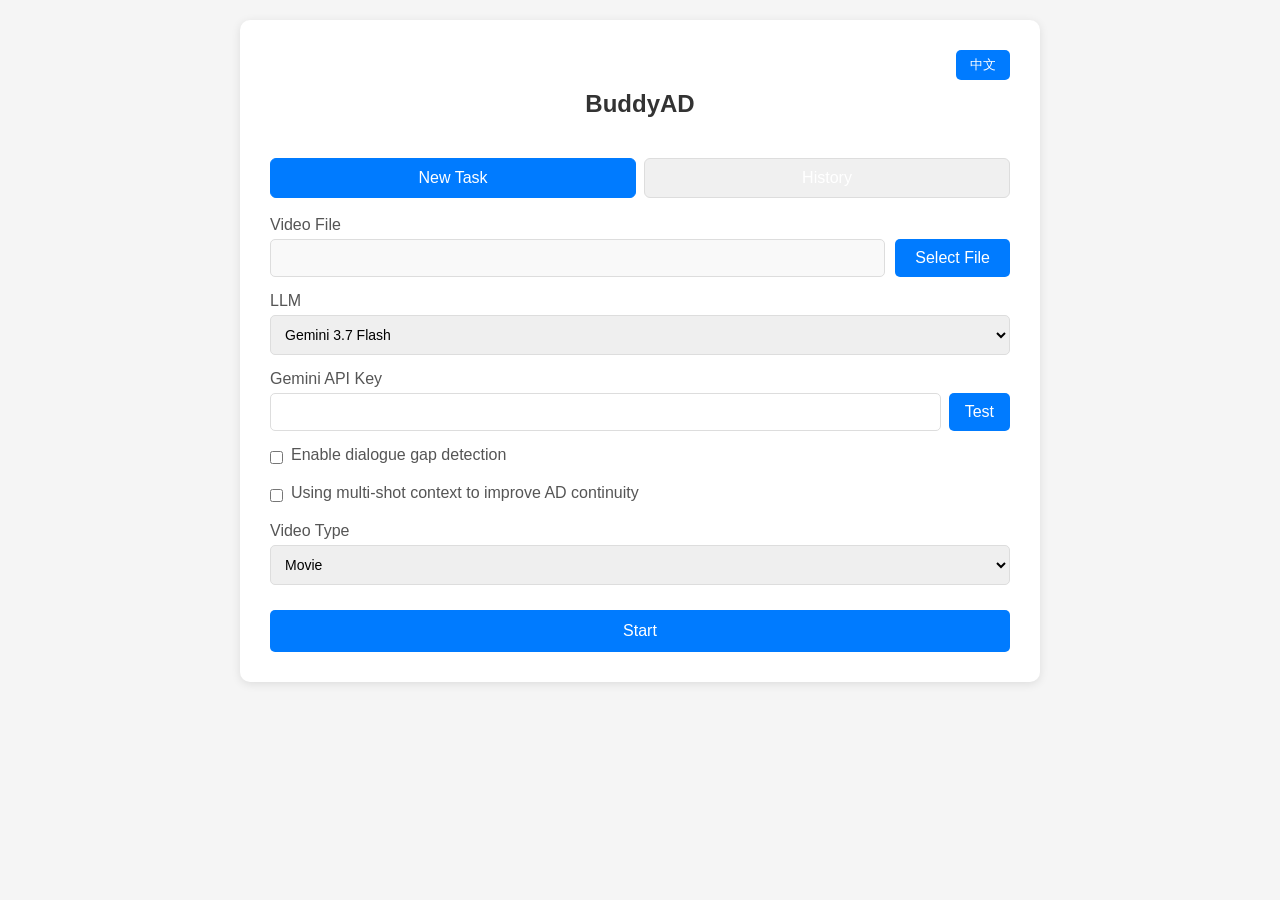
==== templates/index.html @ 8245e45a "feat: history + reprocess (re-run AD on selected shots); desktop & web integration" ====
<!DOCTYPE html>
<html lang="en">
<head>
    <meta charset="UTF-8">
    <meta name="viewport" content="width=device-width, initial-scale=1.0">
    <title data-i18n="appTitle">BuddyAD</title>
    <link rel="stylesheet" href="/static/style.css">
    <style>
        * { box-sizing: border-box; margin: 0; padding: 0; }
        body { font-family: -apple-system, BlinkMacSystemFont, 'Segoe UI', Roboto, sans-serif; background: #f5f5f5; padding: 20px; }
        .container { max-width: 800px; margin: 0 auto; background: white; padding: 30px; border-radius: 10px; box-shadow: 0 2px 10px rgba(0,0,0,0.1); }
        h1 { text-align: center; color: #333; margin-bottom: 30px; font-size: 24px; }
        .form-group { margin-bottom: 15px; }
        label { display: block; margin-bottom: 5px; font-weight: 500; color: #555; }
        select, input[type="password"], input[type="text"] { width: 100%; padding: 10px; border: 1px solid #ddd; border-radius: 5px; font-size: 14px; }
        .checkbox { display: flex; align-items: center; gap: 8px; }
        .checkbox input { width: auto; }
        button { width: 100%; padding: 12px; background: #007bff; color: white; border: none; border-radius: 5px; font-size: 16px; cursor: pointer; margin-top: 10px; }
        button:hover { background: #0056b3; }
        button:disabled { background: #ccc; cursor: not-allowed; }
        .file-select { display: flex; gap: 10px; align-items: center; }
        .file-select input { flex: 1; padding: 10px; border: 1px solid #ddd; border-radius: 5px; background: #f9f9f9; }
        .file-select button { width: auto; padding: 10px 20px; margin-top: 0; }
        .key-row { display: flex; gap: 8px; align-items: center; }
        .key-row input { flex: 1; }
        .key-row button { width: auto; margin-top: 0; padding: 10px 16px; white-space: nowrap; }
        .test-result { display: block; margin-top: 6px; font-size: 13px; word-break: break-word; }
        .test-result.ok { color: #28a745; }
        .test-result.err { color: #dc3545; }
        .hidden { display: none !important; }
        #videoFile { display: none; }
        .progress { margin-top: 20px; padding: 15px; background: #f0f7ff; border-radius: 8px; }
        .progress h3 { margin-bottom: 10px; color: #333; }
        .progress p { color: #666; margin: 5px 0; }
        .result { margin-top: 20px; padding: 15px; background: #f0fff0; border-radius: 8px; }
        .result h3 { margin-bottom: 10px; color: #28a745; }
        .error { margin-top: 20px; padding: 15px; background: #fff0f0; border-radius: 8px; }
        .error h3 { margin-bottom: 10px; color: #dc3545; }
        .download-btn { display: inline-block; padding: 10px 20px; background: #28a745; color: white; text-decoration: none; border-radius: 5px; margin: 5px; cursor: pointer; }
        .download-btn:hover { background: #218838; }
        .progress-bar { width: 100%; height: 20px; background: #e0e0e0; border-radius: 10px; overflow: hidden; margin: 10px 0; }
        .progress-fill { height: 100%; background: linear-gradient(90deg, #007bff, #00bfff); width: 0%; transition: width 0.3s ease; }
        .tabs { display: flex; gap: 8px; margin-bottom: 18px; }
        .tab { flex: 1; padding: 10px; border: 1px solid #ddd; background: #f0f0f0; border-radius: 6px; }
        .tab.active { background: #007bff; color: #fff; border-color: #007bff; }
        .job-card { border: 1px solid #ddd; border-radius: 8px; padding: 12px; margin-bottom: 10px; }
        .job-card .row { display: flex; justify-content: space-between; align-items: center; gap: 10px; flex-wrap: wrap; }
        .job-btns { display: flex; gap: 8px; align-items: center; }
        .job-btns button, .run-chip a, .back-btn { width: auto; margin: 0; padding: 8px 16px; }
        .badge { display: inline-block; padding: 2px 8px; border-radius: 10px; font-size: 12px; }
        .badge.ok { background: #d4edda; color: #155724; }
        .badge.err { background: #f8d7da; color: #721c24; }
        .badge.gray { background: #e2e3e5; color: #383d41; }
        .badge.blue { background: #cce5ff; color: #004085; }
        .run-chip { border: 1px solid #ddd; border-radius: 8px; padding: 10px 12px; margin: 8px 0; display: flex; gap: 12px; align-items: center; flex-wrap: wrap; }
        .run-chip .dl a { display: inline-block; margin-right: 6px; padding: 5px 10px; background: #e9ecef; color: #333; text-decoration: none; border-radius: 4px; font-size: 12px; }
        .unit-card { border: 1px solid #e3e3e3; border-radius: 8px; padding: 10px; margin: 10px 0; }
        .unit-head { display: flex; gap: 8px; align-items: center; flex-wrap: wrap; margin-bottom: 6px; }
        .shot-grid { display: flex; gap: 8px; flex-wrap: wrap; }
        .shot-thumb { position: relative; cursor: pointer; border: 2px solid transparent; border-radius: 6px; }
        .shot-thumb.selected { border-color: #28a745; }
        .shot-thumb img { display: block; width: 110px; height: 62px; object-fit: cover; border-radius: 4px; }
        .shot-thumb .tick { position: absolute; top: 2px; left: 2px; background: #28a745; color: #fff; font-size: 10px; padding: 0 4px; border-radius: 3px; display: none; }
        .shot-thumb.selected .tick { display: block; }
        .shot-thumb .time { position: absolute; bottom: 2px; width: 100%; text-align: center; font-size: 9px; color: #fff; text-shadow: 0 0 3px #000; background: rgba(0,0,0,.35); border-radius: 0 0 4px 4px; }
        .desc-box { background: #f7f7f7; border-radius: 6px; padding: 8px; margin-top: 6px; font-size: 13px; max-height: 140px; overflow: auto; white-space: pre-wrap; color: #333; }
        .desc-box.ad { background: #eef7ee; }
        .reprocess-bar { border-top: 1px dashed #ccc; margin-top: 14px; padding-top: 12px; }
        .reprocess-bar .ln-row { margin-top: 6px; }
    </style>
</head>
<body>
    <div class="container">
        <div style="text-align:right; margin-bottom:10px;">
            <button type="button" id="langToggle" style="width:auto; padding:6px 14px; margin:0; font-size:13px;"></button>
        </div>
        <h1 data-i18n="appTitle">BuddyAD</h1>

        <div class="tabs">
            <button type="button" id="tabTaskBtn" class="tab active" data-i18n="tabTask">New Task</button>
            <button type="button" id="tabHistoryBtn" class="tab" data-i18n="tabHistory">History</button>
        </div>

        <div id="taskPanel">
        <form id="uploadForm">
            <!-- Video file -->
            <div class="form-group">
                <label data-i18n="videoFile">Video File:</label>
                <div class="file-select">
                    <input type="text" id="videoPathDisplay" readonly value="" style="background: #f9f9f9;">
                    <button type="button" id="selectFileBtn" data-i18n="selectFile">Select File</button>
                </div>
                <input type="file" id="videoFile" accept="video/*">
            </div>

            <!-- LLM -->
            <div class="form-group">
                <label for="backend" data-i18n="llm">LLM:</label>
                <select id="backend" name="backend">
                    <option value="gemini-3.7-flash" selected>Gemini 3.7 Flash</option>
                    <option value="gemini-3.5-flash-lite">Gemini 3.5 Flash-Lite</option>
                    <option value="qwen">Qwen Flash</option>
                    <option value="deepseek">DeepSeek Flash</option>
                    <option value="openai-compatible">OpenAI Compatible</option>
                </select>
            </div>

            <!-- Gemini API Key -->
            <div class="form-group" id="geminiKeyGroup">
                <label for="apiKey" id="apiKeyLabel" data-i18n="geminiKey">Gemini API Key:</label>
                <div class="key-row">
                    <input type="password" id="apiKey" name="apiKey">
                    <button type="button" id="testKeyBtnMain" data-i18n="test">Test</button>
                </div>
                <span id="testResultMain" class="test-result"></span>
            </div>

            <!-- OpenAI Compatible Settings (hidden by default) -->
            <div class="form-group hidden" id="openaiCompatibleGroup">
                <label for="openaiUrl" data-i18n="apiBaseUrl">API Base URL:</label>
                <input type="text" id="openaiUrl" name="openaiUrl" value="https://api.openai.com/v1">
                <label for="openaiModel" style="margin-top: 8px;" data-i18n="modelName">Model Name:</label>
                <input type="text" id="openaiModel" name="openaiModel" value="qwen/qwen3.8-flash">
                <label for="openaiApiKey" style="margin-top: 8px;" data-i18n="apiKey">API Key:</label>
                <div class="key-row">
                    <input type="password" id="openaiApiKey" name="openaiApiKey">
                    <button type="button" id="testKeyBtnOpenAI" data-i18n="test">Test</button>
                </div>
                <span id="testResultOpenAI" class="test-result"></span>
            </div>

            <!-- Checkboxes -->
            <div class="form-group checkbox">
                <input type="checkbox" id="useWhisper" name="useWhisper">
                <label for="useWhisper" data-i18n="enableGap">Enable dialogue gap detection</label>
            </div>
            <div class="form-group checkbox">
                <input type="checkbox" id="useContextExtender" name="useContextExtender">
                <label for="useContextExtender" data-i18n="useContext">Using multi-shot context to improve AD continuity</label>
            </div>

            <!-- Video type -->
            <div class="form-group">
                <label for="videoType" data-i18n="videoType">Video Type:</label>
                <select id="videoType" name="videoType">
                    <option value="movie" data-i18n="optMovie">Movie</option>
                    <option value="tv_series" data-i18n="optTv">TV Series</option>
                    <option value="stage_performance" data-i18n="optStage">Stage Performance</option>
                    <option value="custom" data-i18n="optCustom">Custom</option>
                </select>
            </div>
            <div class="form-group" id="customPromptGroup" style="display: none;">
                <label for="customPrompt" data-i18n="customPrompt">Custom prompt:</label>
                <textarea id="customPrompt" name="customPrompt" rows="5"
                    style="width:100%; font-family:inherit;">Please watch the following video, pay extra attention to describing the color palette, lighting, and camera work.</textarea>
                <p style="color:#888; font-size:12px; margin-top:4px;" data-i18n="customPromptNote">
                    This replaces the first opening sentence. The "Where different shot numbers are labelled..."
                    sentence and the rest of the description template are kept as-is.
                </p>
            </div>

            <button type="submit" id="startBtn" data-i18n="start">Start</button>
        </form>

        <!-- Progress -->
        <div id="progress" class="progress hidden">
            <h3 data-i18n="processing">Processing...</h3>
            <div class="progress-bar">
                <div id="progressFill" class="progress-fill"></div>
            </div>
            <p id="progressText" data-i18n="initializing">Initializing...</p>
            <p id="progressDetail" style="color: #888; font-size: 12px;"></p>
        </div>

        <!-- Results (also used on failure when some files were still produced) -->
        <div id="result" class="result hidden">
            <h3 id="resultTitle" data-i18n="completed">Complete!</h3>
            <div id="resultBanner" class="hidden" style="margin: 12px 0; padding: 10px 14px; border-radius: 6px; color: #721c24; background: #f8d7da; border: 1px solid #f5c6cb;"></div>
            <div id="downloadLinks"></div>
            <div id="usageBox" class="hidden" style="margin-top: 14px; padding-top: 10px; border-top: 1px dashed #ccc;">
                <h4 style="margin-bottom: 6px; color: #333;" data-i18n="tokenUsage">Token usage</h4>
                <p id="usageText" style="color: #555; font-size: 13px; line-height: 1.7;"></p>
            </div>
            <button type="button" id="resetBtn" style="margin-top: 10px;" data-i18n="another">Process Another Video</button>
        </div>

        <!-- Error (pre-processing / connection failures, before any task runs) -->
        <div id="error" class="error hidden">
            <h3 data-i18n="errorTitle">Error</h3>
            <p id="errorText"></p>
        </div>
        </div><!-- /taskPanel -->

        <!-- History -->
        <div id="historyPanel" class="hidden">
            <div id="historyList"></div>
            <div id="historyDetail" class="hidden">
                <button type="button" id="backBtn" class="back-btn" style="margin-top:0;"><span data-i18n="backBtn">← Back</span></button>
                <h3 id="jobTitle" style="margin-top:10px;"></h3>
                <p id="jobMeta" style="color:#666; font-size:13px;"></p>
                <div id="runList"></div>
                <div id="reprocessForm"></div>
                <div id="unitList"></div>
                <div id="reprocessProgress" class="progress hidden">
                    <h3 data-i18n="processing">Processing...</h3>
                    <div class="progress-bar"><div id="rpProgressFill" class="progress-fill"></div></div>
                    <p id="rpProgressText"></p>
                </div>
            </div>
        </div>
    </div>

    <script src="/static/translations.js"></script>
    <script>
        const videoFile = document.getElementById('videoFile');
        const videoPathDisplay = document.getElementById('videoPathDisplay');
        let currentTaskId = null;
        let lastStatus = null;

        document.getElementById('langToggle').addEventListener('click', () => I18N.switch());

        // Select File button opens the browser's native file picker
        document.getElementById('selectFileBtn').addEventListener('click', () => {
            videoFile.click();
        });

        videoFile.addEventListener('change', () => {
            if (videoFile.files.length > 0) {
                videoPathDisplay.value = videoFile.files[0].name;
            } else {
                videoPathDisplay.value = '';
            }
        });

        // Toggle OpenAI Compatible fields
        document.getElementById('backend').addEventListener('change', function() {
            const isOpenAI = this.value === 'openai-compatible';
            const isQwen = this.value === 'qwen';
            const isDeepSeek = this.value === 'deepseek';
            document.getElementById('openaiCompatibleGroup').classList.toggle('hidden', !isOpenAI);
            document.getElementById('geminiKeyGroup').classList.toggle('hidden', isOpenAI);
            const keyLabel = document.getElementById('apiKeyLabel');
            if (keyLabel) keyLabel.textContent = isDeepSeek ? 'DeepSeek API Key:' : isQwen ? 'Qwen API Key:' : (I18N.t('geminiKey') || 'API Key:');
            const modelInput = document.getElementById('openaiModel');
            if (isOpenAI && modelInput && !modelInput.value.trim()) {
                modelInput.value = 'qwen/qwen3.8-flash';
            }
        });

        // Toggle custom opening prompt editor
        document.getElementById('videoType').addEventListener('change', function() {
            document.getElementById('customPromptGroup').style.display =
                (this.value === 'custom') ? '' : 'none';
        });

        // API key test: send a tiny prompt and report the outcome
        async function runApiTest(resultEl) {
            const b = document.getElementById('backend').value;
            const key = b === 'openai-compatible'
                ? document.getElementById('openaiApiKey').value.trim()
                : document.getElementById('apiKey').value.trim();
            resultEl.textContent = I18N.t('testing');
            resultEl.className = 'test-result';
            const payload = { backend: b, api_key: key };
            if (b === 'openai-compatible') {
                payload.openai_url = document.getElementById('openaiUrl').value;
                payload.openai_model = document.getElementById('openaiModel').value;
            }
            try {
                const r = await fetch('/test_api', { method: 'POST',
                    headers: { 'Content-Type': 'application/json' },
                    body: JSON.stringify(payload) });
                const d = await r.json();
                resultEl.textContent = (d.ok ? I18N.t('okPrefix') : I18N.t('errPrefix')) + d.message;
                resultEl.classList.add(d.ok ? 'ok' : 'err');
            } catch (err) {
                resultEl.textContent = I18N.t('reqFailed') + err.message;
                resultEl.classList.add('err');
            }
        }
        document.getElementById('testKeyBtnMain').addEventListener('click', () => runApiTest(document.getElementById('testResultMain')));
        document.getElementById('testKeyBtnOpenAI').addEventListener('click', () => runApiTest(document.getElementById('testResultOpenAI')));

        function resetUI() {
            document.getElementById('progress').classList.add('hidden');
            document.getElementById('result').classList.add('hidden');
            document.getElementById('error').classList.add('hidden');
            document.getElementById('startBtn').disabled = false;
        }

        document.getElementById('resetBtn').addEventListener('click', resetUI);

        // Form submission
        document.getElementById('uploadForm').addEventListener('submit', async (e) => {
            e.preventDefault();

            const file = videoFile.files[0];
            if (!file) {
                alert(I18N.t('pleaseSelect'));
                return;
            }

            const backend = document.getElementById('backend').value;
            const keyField = backend === 'openai-compatible' ? 'openaiApiKey' : 'apiKey';
            if (!document.getElementById(keyField).value.trim()) {
                alert(I18N.t('pleaseKey'));
                return;
            }

            document.getElementById('progress').classList.remove('hidden');
            document.getElementById('result').classList.add('hidden');
            document.getElementById('error').classList.add('hidden');
            document.getElementById('startBtn').disabled = true;

            const formData = new FormData();
            formData.append('video', file);
            formData.append('backend', backend);
            formData.append('api_key', backend === 'openai-compatible'
                ? document.getElementById('openaiApiKey').value
                : document.getElementById('apiKey').value);
            formData.append('openai_url', document.getElementById('openaiUrl').value);
            formData.append('openai_model', document.getElementById('openaiModel').value);
            formData.append('use_whisper', document.getElementById('useWhisper').checked);
            formData.append('use_context_extender', document.getElementById('useContextExtender').checked);
            formData.append('video_type', document.getElementById('videoType').value);
            formData.append('custom_opening', document.getElementById('customPrompt').value.trim());

            try {
                const response = await fetch('/upload', { method: 'POST', body: formData });
                const data = await response.json();

                if (data.error) {
                    showError(data.error);
                    return;
                }

                pollProgress(data.task_id);
            } catch (err) {
                showError(err.message);
            }
        });

        // Poll progress via server-sent events
        function pollProgress(taskId) {
            currentTaskId = taskId;
            const eventSource = new EventSource(`/progress/${taskId}`);

            eventSource.onmessage = (event) => {
                const status = JSON.parse(event.data);
                lastStatus = status;

                document.getElementById('progressText').textContent =
                    `${status.step || I18N.t('processing')} (${Math.round(status.progress || 0)}%)`;
                document.getElementById('progressDetail').textContent = status.detail || '';
                document.getElementById('progressFill').style.width = `${status.progress || 0}%`;

                if (status.status === 'completed') {
                    eventSource.close();
                    showResult(status);
                } else if (status.status === 'failed') {
                    eventSource.close();
                    showResult(status, status.error || I18N.t('errPrefix'));
                }
            };

            eventSource.onerror = () => {
                eventSource.close();
                showError(I18N.t('connectionLost'));
            };
        }

        function renderUsage(status) {
            const box = document.getElementById('usageBox');
            if (!box || !status.token_usage) {
                if (box) box.classList.add('hidden');
                return;
            }
            const u = status.token_usage;
            const num = (n) => (n || 0).toLocaleString();
            const line = (label, d) =>
                `${I18N.t(label)}: ${num(d.calls)} ${I18N.t('usageCalls')} · ` +
                `${I18N.t('usageInput')} ${num(d.prompt)} · ` +
                (d.cached ? `${I18N.t('usageCached')} ${num(d.cached)} · ` : '') +
                `${I18N.t('usageOutput')} ${num(d.completion)} · ` +
                `${I18N.t('usageTotal')} ${num(d.total)}`;
            let text = '';
            if (u.stage1) text += line('usageStage1', u.stage1) + '<br>';
            if (u.stage2) text += line('usageStage2', u.stage2) + '<br>';
            if (u.grand_total !== undefined) text += `${I18N.t('usageTotal')}: ${num(u.grand_total)}`;
            document.getElementById('usageText').innerHTML = text;
            box.classList.remove('hidden');
        }

        function showResult(status, bannerMsg) {
            lastStatus = status;
            document.getElementById('progress').classList.add('hidden');
            document.getElementById('result').classList.remove('hidden');
            document.getElementById('startBtn').disabled = false;

            const banner = document.getElementById('resultBanner');
            const title = document.getElementById('resultTitle');
            if (bannerMsg) {
                title.textContent = I18N.t('finishedIssues');
                banner.textContent = bannerMsg;
                banner.classList.remove('hidden');
            } else {
                title.textContent = I18N.t('completed');
                banner.classList.add('hidden');
            }

            const links = document.getElementById('downloadLinks');
            links.innerHTML = '';

            if (status.output_path) {
                links.innerHTML += `<a class="download-btn" href="/download/${currentTaskId}" download>${I18N.t('dlCsv')}</a>`;
            }
            if (status.stage1_path) {
                links.innerHTML += `<a class="download-btn" href="/download/${currentTaskId}?stage=1" download>${I18N.t('dlStage1')}</a>`;
            }
            if (status.stage2_path) {
                links.innerHTML += `<a class="download-btn" href="/download/${currentTaskId}?stage=2" download>${I18N.t('dlStage2')}</a>`;
            }
            if (status.vtt_path) {
                links.innerHTML += `<a class="download-btn" href="/download/${currentTaskId}?stage=vtt" download>${I18N.t('dlVtt')}</a>`;
            }
            if (!links.innerHTML) {
                links.innerHTML = `<p style="color:#888;">${I18N.t('noFiles')}</p>`;
            }
            renderUsage(status);
        }

        window.onI18nChanged = () => { if (lastStatus) renderUsage(lastStatus); };

        function showError(msg) {
            document.getElementById('progress').classList.add('hidden');
            document.getElementById('result').classList.add('hidden');
            document.getElementById('error').classList.remove('hidden');
            document.getElementById('errorText').textContent = msg;
            document.getElementById('startBtn').disabled = false;
        }

        // ================= History ("重生執行") =================
        const $ = (id) => document.getElementById(id);
        let currentJob = null;
        const selectedShots = new Set();

        function esc(s) {
            return String(s == null ? '' : s).replace(/[&<>"']/g,
                c => ({'&':'&amp;','<':'&lt;','>':'&gt;','"':'&quot;',"'":'&#39;'}[c]));
        }
        function fmtTime(t) {
            if (t == null) return '-';
            const m = Math.floor(t / 60), s = Math.floor(t % 60);
            return m + ':' + String(s).padStart(2, '0');
        }

        function switchTab(showHistory) {
            $('tabTaskBtn').classList.toggle('active', !showHistory);
            $('tabHistoryBtn').classList.toggle('active', showHistory);
            $('taskPanel').classList.toggle('hidden', showHistory);
            $('historyPanel').classList.toggle('hidden', !showHistory);
            if (showHistory) refreshHistory();
        }
        $('tabTaskBtn').addEventListener('click', () => switchTab(false));
        $('tabHistoryBtn').addEventListener('click', () => switchTab(true));
        $('backBtn').addEventListener('click', () => {
            $('historyDetail').classList.add('hidden');
            $('historyList').classList.remove('hidden');
            refreshHistory();
        });

        async function refreshHistory() {
            selectedShots.clear();
            $('historyDetail').classList.add('hidden');
            const list = $('historyList');
            list.classList.remove('hidden');
            let jobs = [];
            try {
                const r = await fetch('/history');
                jobs = (await r.json()).jobs || [];
            } catch (e) {
                list.innerHTML = `<p>${I18N.t('reqFailed')} ${esc(e.message)}</p>`;
                return;
            }
            if (!jobs.length) {
                list.innerHTML = `<p style="color:#888;">${I18N.t('historyEmpty')}</p>`;
                return;
            }
            list.innerHTML = jobs.map(j => {
                const badge = j.run_status === 'completed' ? `<span class="badge ok">${I18N.t('completed')}</span>`
                    : j.run_status === 'failed' ? `<span class="badge err">${I18N.t('errorTitle')}</span>`
                    : `<span class="badge gray">${I18N.t('running')}</span>`;
                return `<div class="job-card"><div class="row">
                    <div><strong>${esc(j.filename)}</strong><br>
                        <small style="color:#888;">${esc(j.created_at)} · ${j.shots_count} ${I18N.t('jobStats')} · ${j.units_count} ${I18N.t('unitLabel')} · ${j.runs_count} ${I18N.t('runsTitle')}</small></div>
                    <div class="job-btns">${badge}
                        <button type="button" class="back-btn" onclick="openJob('${j.job_id}')">${I18N.t('openBtn')}</button>
                        <button type="button" class="back-btn" onclick="deleteJob('${j.job_id}')">${I18N.t('deleteBtn')}</button>
                    </div></div></div>`;
            }).join('');
        }

        async function deleteJob(id) {
            if (!confirm(I18N.t('deleteConfirm'))) return;
            await fetch('/history/' + id, { method: 'DELETE' });
            refreshHistory();
        }

        async function openJob(id) {
            let d;
            try {
                const r = await fetch('/history/' + id);
                d = await r.json();
                if (d.error) throw new Error(d.error);
            } catch (e) { alert(e.message); return; }
            currentJob = d;
            $('historyList').classList.add('hidden');
            $('historyDetail').classList.remove('hidden');
            $('jobTitle').textContent = esc(d.job.filename);
            $('jobMeta').textContent =
                `${esc(d.job.created_at)} · ${I18N.t('videoType')}: ${esc(d.job.video_type || '-')} · ` +
                `${d.shots.length} ${I18N.t('jobStats')} · ${d.units.length} ${I18N.t('unitLabel')}`;
            renderRuns(d);
            renderReprocessBar(d);
            renderUnits(d);
        }

        function renderRuns(d) {
            const runs = [...d.runs].reverse();
            const list = runs.map(m => {
                const badge = m.status === 'completed' ? `<span class="badge ok">${I18N.t('completed')}</span>`
                    : m.status === 'failed' ? `<span class="badge err">${I18N.t('errorTitle')}</span>`
                    : `<span class="badge gray">${I18N.t('running')}</span>`;
                const current = m.run === d.job.current_run
                    ? `<span class="badge blue">${I18N.t('currentBadge')}</span>` : '';
                const dl = [];
                if (m.stage1_count !== undefined || m.run === 0) {
                    dl.push(`<a href="${d.download_base}?run=${m.run}&kind=stage1" download>${I18N.t('kindStage1')}</a>`);
                }
                dl.push(`<a href="${d.download_base}?run=${m.run}&kind=ad" download>${I18N.t('kindAD')}</a>`);
                dl.push(`<a href="${d.download_base}?run=${m.run}&kind=final" download>${I18N.t('kindFinal')}</a>`);
                dl.push(`<a href="${d.download_base}?run=${m.run}&kind=vtt" download>${I18N.t('kindVTT')}</a>`);
                return `<div class="run-chip">
                    <strong>${I18N.t('runLabel')} ${m.run}</strong>
                    <span style="color:#888; font-size:12px;">${esc(m.ts || '')}</span>
                    ${badge}${current}
                    <span class="dl">${dl.join('')}</span>
                </div>`;
            });
            $('runList').innerHTML =
                `<h3 style="margin-top:16px;">${I18N.t('runsTitle')}</h3>` + list.join('');
        }

        function collectShots(model) {
            const map = {};
            model.units.forEach(u => (u.shot_ids || []).forEach(sid => { map[sid] = true; }));
            return Object.keys(map).map(Number);
        }

        function renderReprocessBar(d) {
            const box = $('reprocessForm');
            if (!d.source_available) {
                box.innerHTML = `<p style="color:#b02a37;">${I18N.t('sourceMissing')}</p>`;
                return;
            }
            box.innerHTML = `<div class="reprocess-bar">
                <p style="margin-bottom:6px;">${I18N.t('reprocessHint')}</p>
                <div class="ln-row" style="display:flex; gap:10px; align-items:center; flex-wrap:wrap;">
                    <button type="button" class="back-btn" onclick="toggleAllShots(true)">${I18N.t('selectAll')}</button>
                    <button type="button" class="back-btn" onclick="toggleAllShots(false)">${I18N.t('clearSel')}</button>
                    <span id="selCount" style="color:#888; font-size:13px;">0 ${I18N.t('selectedShots')}</span>
                </div>
                <div class="ln-row">
                    <label for="rpBackend">${I18N.t('llm')}:</label>
                    <select id="rpBackend" style="width:auto; min-width:220px;">
                        <option value="gemini-3.7-flash" selected>Gemini 3.7 Flash</option>
                        <option value="gemini-3.5-flash-lite">Gemini 3.5 Flash-Lite</option>
                        <option value="qwen">Qwen Flash</option>
                        <option value="deepseek">DeepSeek Flash</option>
                        <option value="openai-compatible">OpenAI Compatible</option>
                    </select>
                </div>
                <div class="ln-row" id="rpKeyRow">
                    <label for="rpKey">${I18N.t('apiKey')}:</label>
                    <input type="password" id="rpKey" style="width:100%;">
                </div>
                <div class="ln-row hidden" id="rpOpenAiRow">
                    <label for="rpUrl">${I18N.t('apiBaseUrl')}:</label>
                    <input type="text" id="rpUrl" value="https://api.openai.com/v1">
                    <label for="rpModel" style="margin-top:6px;">${I18N.t('modelName')}:</label>
                    <input type="text" id="rpModel" value="qwen/qwen3.8-flash">
                    <label for="rpOpenAiKey" style="margin-top:6px;">${I18N.t('apiKey')}:</label>
                    <input type="password" id="rpOpenAiKey" style="width:100%;">
                </div>
                <div class="ln-row checkbox">
                    <input type="checkbox" id="rpContext" ${d.job.use_context_extender ? 'checked' : ''}>
                    <label for="rpContext">${I18N.t('useContext')}</label>
                </div>
                <button type="button" id="reprocessBtn" onclick="reprocessNow()">${I18N.t('reprocessBtn')}</button>
            </div>`;
            $('rpBackend').addEventListener('change', () => {
                const isOA = $('rpBackend').value === 'openai-compatible';
                $('rpOpenAiRow').classList.toggle('hidden', !isOA);
                $('rpKeyRow').classList.toggle('hidden', isOA);
            });
        }

        function toggleAllShots(selectAll) {
            if (!currentJob) return;
            currentJob.units.forEach(u => (u.shot_ids || []).forEach(sid => {
                selectAll ? selectedShots.add(sid) : selectedShots.delete(sid);
            }));
            applySelection();
        }

        function renderUnits(d) {
            const html = d.units.map(u => {
                const mode = u.mode === 'ad_interval'
                    ? `<span class="badge gray">${I18N.t('gapMode')}</span>` : '';
                const thumbs = (u.shot_ids || []).map(sid => {
                    const s = d.shots.find(x => x.shot_id === sid);
                    if (!s) return '';
                    const sel = selectedShots.has(sid) ? 'selected' : '';
                    return `<div class="shot-thumb ${sel}" id="shot-${sid}" onclick="toggleShot(${sid}, event)">
                        <img src="${d.thumb_base}${sid}" alt="shot ${sid}">
                        <span class="tick">✓</span>
                        <span class="time">#${sid} ${fmtTime(s.start_time)}–${fmtTime(s.end_time)}</span>
                    </div>`;
                }).join('');
                const desc = u.description || '';
                const ad = u.ad_sentence || '';
                return `<div class="unit-card">
                    <div class="unit-head">
                        <strong>${I18N.t('unitLabel')} #${u.unit_id}</strong>
                        <span style="color:#888; font-size:12px;">${fmtTime(u.start)}–${fmtTime(u.end)}</span>
                        ${mode}
                        <span class="badge ok" style="font-size:11px;">${esc(u.description ? u.description.length : 0)} chars</span>
                    </div>
                    <div class="shot-grid">${thumbs}</div>
                    <div class="desc-box">${desc ? esc(desc) : `<span style="color:#a0a0a0;">${I18N.t('noDescription')}</span>`}</div>
                    ${ad ? `<div class="desc-box ad"><strong>${I18N.t('adLabel')}:</strong> ${esc(ad)}</div>` : ''}
                </div>`;
            }).join('');
            $('unitList').innerHTML = `<h3 style="margin-top:18px;">${I18N.t('unitLabel')}s</h3>` + html;
        }

        function toggleShot(sid) {
            selectedShots.has(sid) ? selectedShots.delete(sid) : selectedShots.add(sid);
            applySelection();
        }

        function applySelection() {
            if (currentJob) {
                currentJob.units.forEach(u => (u.shot_ids || []).forEach(sid => {
                    const el = $('shot-' + sid);
                    if (el) el.classList.toggle('selected', selectedShots.has(sid));
                }));
            }
            const c = $('selCount');
            if (c) c.textContent = `${selectedShots.size} ${I18N.t('selectedShots')}`;
        }

        async function reprocessNow() {
            if (!currentJob || !selectedShots.size) { alert(I18N.t('pleaseSelectShots')); return; }
            const b = $('rpBackend').value;
            const isOA = b === 'openai-compatible';
            const key = isOA ? $('rpOpenAiKey').value.trim() : $('rpKey').value.trim();
            if (!key) { alert(I18N.t('pleaseKey')); return; }
            const payload = {
                shot_ids: [...selectedShots],
                backend: b,
                api_key: key,
                openai_url: isOA ? $('rpUrl').value.trim() : null,
                openai_model: isOA ? $('rpModel').value.trim() : null,
                video_type: currentJob.job.video_type || 'movie',
                use_context_extender: $('rpContext').checked
            };
            let data;
            try {
                const r = await fetch(`/history/${currentJob.job_id}/reprocess`, {
                    method: 'POST',
                    headers: { 'Content-Type': 'application/json' },
                    body: JSON.stringify(payload)
                });
                data = await r.json();
                if (data.error) { alert(data.error); return; }
            } catch (e) { alert(I18N.t('reqFailed') + e.message); return; }
            const box = $('reprocessProgress');
            box.classList.remove('hidden');
            $('rpProgressText').textContent = I18N.t('reprocessing');
            $('rpProgressFill').style.width = '0%';
            const es = new EventSource(`/progress/${data.task_id}`);
            es.onmessage = (ev) => {
                const st = JSON.parse(ev.data);
                $('rpProgressFill').style.width = `${st.progress || 0}%`;
                $('rpProgressText').textContent = `${st.step || ''} ${st.detail ? '— ' + st.detail : ''}`;
                if (st.status === 'completed' || st.status === 'failed') {
                    es.close();
                    box.classList.add('hidden');
                    alert(st.status === 'completed' ? I18N.t('reprocessDone') : (st.error || I18N.t('errorTitle')));
                    refreshHistory();
                    openJob(currentJob.job_id);
                }
            };
            es.onerror = () => { es.close(); box.classList.add('hidden'); alert(I18N.t('connectionLost')); };
        }
    </script>
</body>
</html>
---- static/style.css ----
* {
    margin: 0;
    padding: 0;
    box-sizing: border-box;
}

body {
    font-family: -apple-system, BlinkMacSystemFont, 'Segoe UI', Roboto, Oxygen, Ubuntu, sans-serif;
    background: #0f0f0f;
    color: #e0e0e0;
    min-height: 100vh;
}

.container {
    max-width: 680px;
    margin: 0 auto;
    padding: 48px 24px;
}

header {
    text-align: center;
    margin-bottom: 48px;
}

header h1 {
    font-size: 28px;
    font-weight: 600;
    color: #ffffff;
    margin-bottom: 8px;
}

header .subtitle {
    font-size: 14px;
    color: #888;
}

.upload-section {
    background: #1a1a1a;
    border: 1px solid #333;
    border-radius: 12px;
    padding: 32px;
    margin-bottom: 24px;
}

.file-input-wrapper {
    margin-bottom: 24px;
}

.file-input-wrapper input[type="file"] {
    display: none;
}

.file-label {
    display: flex;
    align-items: center;
    gap: 12px;
    padding: 16px 20px;
    background: #252525;
    border: 2px dashed #444;
    border-radius: 8px;
    cursor: pointer;
    transition: border-color 0.2s;
}

.file-label:hover {
    border-color: #666;
}

.file-icon {
    font-size: 24px;
}

.file-text {
    font-size: 15px;
    color: #ccc;
}

.file-name {
    display: block;
    margin-top: 8px;
    font-size: 13px;
    color: #888;
}

.options {
    display: flex;
    flex-direction: column;
    gap: 16px;
    margin-bottom: 24px;
}

.option-row {
    display: flex;
    align-items: center;
    gap: 12px;
}

.option-row label {
    font-size: 14px;
    color: #aaa;
    min-width: 140px;
    cursor: pointer;
}

.option-row select,
.option-row input[type="password"],
.option-row input[type="text"] {
    flex: 1;
    padding: 10px 12px;
    background: #252525;
    border: 1px solid #444;
    border-radius: 6px;
    color: #e0e0e0;
    font-size: 14px;
}

.option-row select:focus,
.option-row input:focus {
    outline: none;
    border-color: #888;
}

.process-btn {
    width: 100%;
    padding: 14px;
    background: #ffffff;
    color: #000000;
    border: none;
    border-radius: 8px;
    font-size: 15px;
    font-weight: 500;
    cursor: pointer;
    transition: opacity 0.2s;
    display: flex;
    align-items: center;
    justify-content: center;
    gap: 8px;
}

.process-btn:disabled {
    opacity: 0.4;
    cursor: not-allowed;
}

.btn-loader {
    width: 16px;
    height: 16px;
    border: 2px solid #000;
    border-top-color: transparent;
    border-radius: 50%;
    animation: spin 0.8s linear infinite;
}

@keyframes spin {
    to { transform: rotate(360deg); }
}

.progress-section,
.download-section,
.error-section {
    background: #1a1a1a;
    border: 1px solid #333;
    border-radius: 12px;
    padding: 32px;
    margin-bottom: 24px;
}

.progress-header {
    display: flex;
    justify-content: space-between;
    align-items: center;
    margin-bottom: 16px;
}

.progress-header h2 {
    font-size: 18px;
    color: #fff;
}

.progress-header span {
    font-size: 14px;
    color: #888;
}

.progress-bar-wrapper {
    height: 6px;
    background: #333;
    border-radius: 3px;
    overflow: hidden;
    margin-bottom: 12px;
}

.progress-bar {
    height: 100%;
    background: #ffffff;
    border-radius: 3px;
    transition: width 0.3s ease;
    width: 0%;
}

.progress-details {
    display: flex;
    justify-content: space-between;
    font-size: 13px;
    color: #888;
}

.download-section h2,
.error-section h2 {
    font-size: 18px;
    color: #4caf50;
    margin-bottom: 16px;
}

.error-section h2 {
    color: #f44336;
}

.download-buttons {
    display: flex;
    flex-direction: column;
    gap: 12px;
    margin-bottom: 20px;
}

.download-btn {
    display: block;
    padding: 14px 20px;
    background: #252525;
    border: 1px solid #444;
    border-radius: 8px;
    color: #e0e0e0;
    text-decoration: none;
    font-size: 14px;
    text-align: center;
    transition: background 0.2s;
}

.download-btn:hover {
    background: #333;
}

.reset-btn {
    width: 100%;
    padding: 12px;
    background: transparent;
    border: 1px solid #444;
    border-radius: 8px;
    color: #aaa;
    font-size: 14px;
    cursor: pointer;
    transition: border-color 0.2s;
}

.reset-btn:hover {
    border-color: #888;
}

.hidden {
    display: none !important;
}
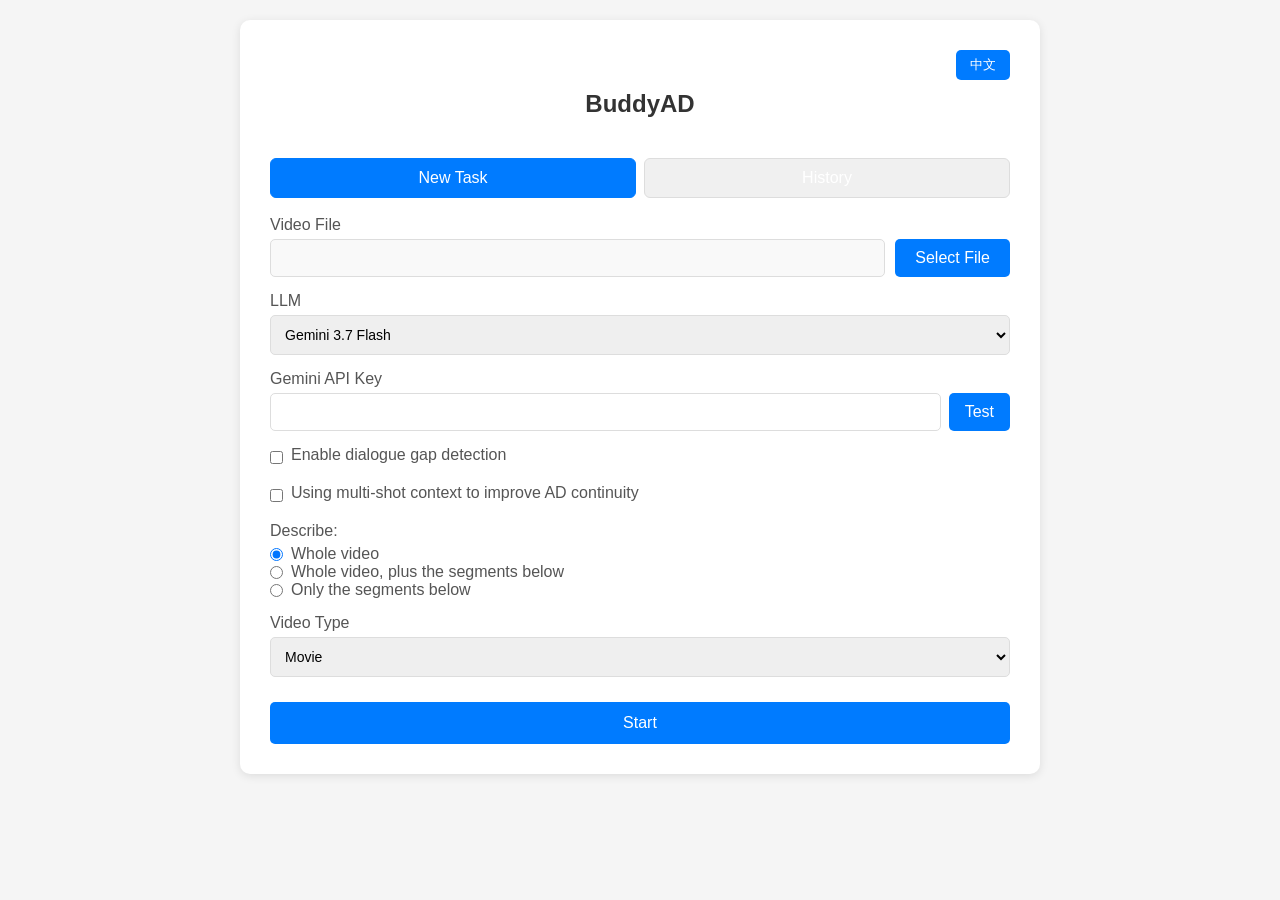
==== commit 9bf4939c: "feat: describe only / in addition to user-picked time ranges Adds a "Describe:" choice to both UIs (" ====
--- a/templates/index.html
+++ b/templates/index.html
@@ -15,6 +15,9 @@
         select, input[type="password"], input[type="text"] { width: 100%; padding: 10px; border: 1px solid #ddd; border-radius: 5px; font-size: 14px; }
         .checkbox { display: flex; align-items: center; gap: 8px; }
         .checkbox input { width: auto; }
+        .radio-row { display: flex; align-items: center; gap: 8px; }
+        .radio-row input { width: auto; }
+        .radio-row label { margin-bottom: 0; font-weight: normal; }
         button { width: 100%; padding: 12px; background: #007bff; color: white; border: none; border-radius: 5px; font-size: 16px; cursor: pointer; margin-top: 10px; }
         button:hover { background: #0056b3; }
         button:disabled { background: #ccc; cursor: not-allowed; }
@@ -67,6 +70,17 @@
         .desc-box.ad { background: #eef7ee; }
         .reprocess-bar { border-top: 1px dashed #ccc; margin-top: 14px; padding-top: 12px; }
         .reprocess-bar .ln-row { margin-top: 6px; }
+        .model-row { display: flex; gap: 8px; align-items: center; }
+        .model-row input { flex: 1; min-width: 0; }
+        .model-row button { width: auto; margin: 0; padding: 10px 14px; white-space: nowrap; font-size: 14px; }
+        .modal-overlay { position: fixed; inset: 0; background: rgba(0,0,0,0.45); display: flex; align-items: center; justify-content: center; z-index: 1000; }
+        .modal-card { background: #fff; border-radius: 10px; padding: 20px; width: 90%; max-width: 430px; box-shadow: 0 4px 20px rgba(0,0,0,0.25); }
+        .modal-actions { display: flex; gap: 10px; justify-content: flex-end; margin-top: 12px; }
+        .modal-actions button { width: auto; margin: 0; padding: 10px 18px; }
+        .data-dir-bar { display: flex; gap: 8px; align-items: center; padding: 10px 12px; background: #f1f3f5; border: 1px solid #e3e5e8; border-radius: 8px; margin-bottom: 8px; flex-wrap: wrap; }
+        .data-dir-bar code { background: #fff; border: 1px solid #ddd; border-radius: 4px; padding: 2px 8px; font-size: 12px; word-break: break-all; flex: 1; min-width: 160px; }
+        .data-dir-bar button { width: auto; margin: 0; padding: 8px 14px; white-space: nowrap; font-size: 13px; }
+        .data-dir-hint { color: #888; font-size: 12px; margin: 0 0 12px 0; }
     </style>
 </head>
 <body>
@@ -120,7 +134,10 @@
                 <label for="openaiUrl" data-i18n="apiBaseUrl">API Base URL:</label>
                 <input type="text" id="openaiUrl" name="openaiUrl" value="https://api.openai.com/v1">
                 <label for="openaiModel" style="margin-top: 8px;" data-i18n="modelName">Model Name:</label>
-                <input type="text" id="openaiModel" name="openaiModel" value="qwen/qwen3.8-flash">
+                <div class="model-row">
+                    <input type="text" id="openaiModel" name="openaiModel" value="qwen/qwen3.8-flash">
+                    <button type="button" data-i18n="modelList" onclick="showModelList('openaiModel')">Model list</button>
+                </div>
                 <label for="openaiApiKey" style="margin-top: 8px;" data-i18n="apiKey">API Key:</label>
                 <div class="key-row">
                     <input type="password" id="openaiApiKey" name="openaiApiKey">
@@ -137,6 +154,31 @@
             <div class="form-group checkbox">
                 <input type="checkbox" id="useContextExtender" name="useContextExtender">
                 <label for="useContextExtender" data-i18n="useContext">Using multi-shot context to improve AD continuity</label>
+            </div>
+
+            <!-- How much of the video to describe -->
+            <div class="form-group">
+                <label data-i18n="rangeScope">Describe:</label>
+                <div class="radio-row">
+                    <input type="radio" id="rangeFull" name="rangeMode" value="full" checked>
+                    <label for="rangeFull" data-i18n="rangeFull">Whole video</label>
+                </div>
+                <div class="radio-row">
+                    <input type="radio" id="rangeExtra" name="rangeMode" value="extra">
+                    <label for="rangeExtra" data-i18n="rangeExtra">Whole video, plus the segments below</label>
+                </div>
+                <div class="radio-row">
+                    <input type="radio" id="rangeOnly" name="rangeMode" value="only">
+                    <label for="rangeOnly" data-i18n="rangeOnly">Only the segments below</label>
+                </div>
+                <div id="rangeGroup" style="display: none; margin-top: 8px;">
+                    <input type="text" id="timeRanges" name="timeRanges"
+                        placeholder="00:00:10-00:00:20,00:01:05-00:01:30">
+                    <p style="color:#888; font-size:12px; margin-top:4px;" data-i18n="rangeNote">
+                        hh:mm:ss-hh:mm:ss, separated by commas.
+                    </p>
+                    <p id="rangeError" style="color:#c00; font-size:12px; margin-top:4px; display:none;"></p>
+                </div>
             </div>
 
             <!-- Video type -->
@@ -193,6 +235,12 @@
 
         <!-- History -->
         <div id="historyPanel" class="hidden">
+            <div class="data-dir-bar">
+                <span data-i18n="dataDirLabel">Data folder:</span>
+                <code id="webDataDir">-</code>
+                <button type="button" id="copyDataDirBtn" data-i18n="copyBtn">Copy</button>
+            </div>
+            <p class="data-dir-hint" data-i18n="webOpenHint">Browsers can't open local folders - copy the path and paste it into File Explorer.</p>
             <div id="historyList"></div>
             <div id="historyDetail" class="hidden">
                 <button type="button" id="backBtn" class="back-btn" style="margin-top:0;"><span data-i18n="backBtn">← Back</span></button>
@@ -208,6 +256,18 @@
                 </div>
             </div>
         </div>
+
+        <!-- Model list picker -->
+        <div id="modelListModal" class="modal-overlay hidden">
+            <div class="modal-card">
+                <h3 data-i18n="modelListTitle" style="text-align:center; margin-bottom:12px;">Available Models</h3>
+                <select id="modelListSelect" size="9" style="font-size:14px;"></select>
+                <div class="modal-actions">
+                    <button type="button" id="modelListCancel" data-i18n="cancel" style="background:#6c757d;">Cancel</button>
+                    <button type="button" id="modelListApply" data-i18n="apply">Apply</button>
+                </div>
+            </div>
+        </div>
     </div>
 
     <script src="/static/translations.js"></script>
@@ -253,6 +313,94 @@
                 (this.value === 'custom') ? '' : 'none';
         });
 
+        // --- "Describe" scope: whole video vs. user-picked ranges -----------
+        // Mirrors processing/time_ranges.py - same accepted input, same
+        // canonical hh:mm:ss-hh:mm:ss output - so the two cannot disagree.
+        function rangeMode() {
+            const el = document.querySelector('input[name="rangeMode"]:checked');
+            return el ? el.value : 'full';
+        }
+        function rangeBox() { return document.getElementById('timeRanges'); }
+
+        function parseTimeToken(tok) {
+            const parts = tok.trim().replace(/：/g, ':').split(':');
+            if (parts.length > 3 || parts.some(p => p === '' || isNaN(Number(p)))) return null;
+            const nums = parts.map(Number);
+            if (nums.some(n => n < 0)) return null;
+            let h = 0, m = 0, s = 0;
+            if (nums.length === 3) { h = nums[0]; m = nums[1]; s = nums[2]; }
+            else if (nums.length === 2) { m = nums[0]; s = nums[1]; }
+            else { s = nums[0]; }
+            return Math.round(h * 3600 + m * 60 + s);
+        }
+
+        function fmtRangeTime(sec) {
+            const t = Math.max(0, Math.round(sec));
+            const p = n => String(n).padStart(2, '0');
+            return `${p(Math.floor(t / 3600))}:${p(Math.floor((t % 3600) / 60))}:${p(t % 60)}`;
+        }
+
+        // Returns {ranges} (sorted, as the backend sorts) or {error}.
+        function parseRanges(text) {
+            const raw = String(text || '')
+                .replace(/[，;；、\n\r]/g, ',').replace(/[–—－~～至]/g, '-');
+            const chunks = raw.split(',').map(c => c.trim()).filter(c => c);
+            if (!chunks.length) return { error: I18N.t('rangeEmpty') };
+            const ranges = [];
+            for (const chunk of chunks) {
+                const bounds = chunk.split('-').map(b => b.trim());
+                if (bounds.length !== 2 || !bounds[0] || !bounds[1]) {
+                    return { error: I18N.t('rangeBadFormat').replace('{v}', chunk) };
+                }
+                const start = parseTimeToken(bounds[0]);
+                const end = parseTimeToken(bounds[1]);
+                if (start === null || end === null) {
+                    return { error: I18N.t('rangeBadTime').replace('{v}', chunk) };
+                }
+                if (start >= end) return { error: I18N.t('rangeOrder').replace('{v}', chunk) };
+                ranges.push({ start: start, end: end });
+            }
+            ranges.sort((a, b) => a.start - b.start);
+            for (let i = 1; i < ranges.length; i++) {
+                if (ranges[i].start < ranges[i - 1].end) {
+                    return { error: I18N.t('rangeOverlap')
+                        .replace('{a}', fmtRangeTime(ranges[i - 1].start) + '-' + fmtRangeTime(ranges[i - 1].end))
+                        .replace('{b}', fmtRangeTime(ranges[i].start) + '-' + fmtRangeTime(ranges[i].end)) };
+                }
+            }
+            return { ranges: ranges };
+        }
+
+        // Rewrites the box into the canonical form. Called on blur, and before
+        // submitting so a bad value can never reach the server.
+        function normaliseRanges(showError) {
+            if (rangeMode() === 'full') return true;
+            const box = rangeBox();
+            const errEl = document.getElementById('rangeError');
+            const res = parseRanges(box.value);
+            if (res.error) {
+                if (showError) { errEl.textContent = res.error; errEl.style.display = ''; }
+                return false;
+            }
+            box.value = res.ranges
+                .map(r => fmtRangeTime(r.start) + '-' + fmtRangeTime(r.end)).join(',');
+            errEl.style.display = 'none';
+            return true;
+        }
+
+        function rangeText() {
+            return rangeMode() === 'full' ? '' : rangeBox().value.trim();
+        }
+
+        document.querySelectorAll('input[name="rangeMode"]').forEach(el => {
+            el.addEventListener('change', () => {
+                const full = rangeMode() === 'full';
+                document.getElementById('rangeGroup').style.display = full ? 'none' : '';
+                if (!full) normaliseRanges(false);
+            });
+        });
+        rangeBox().addEventListener('blur', () => normaliseRanges(true));
+
         // API key test: send a tiny prompt and report the outcome
         async function runApiTest(resultEl) {
             const b = document.getElementById('backend').value;
@@ -307,6 +455,10 @@
                 return;
             }
 
+            // Never post an unusable range: the server rejects it anyway, but
+            // failing here keeps the typed-in value visible for correction.
+            if (!normaliseRanges(true)) return;
+
             document.getElementById('progress').classList.remove('hidden');
             document.getElementById('result').classList.add('hidden');
             document.getElementById('error').classList.add('hidden');
@@ -324,6 +476,8 @@
             formData.append('use_context_extender', document.getElementById('useContextExtender').checked);
             formData.append('video_type', document.getElementById('videoType').value);
             formData.append('custom_opening', document.getElementById('customPrompt').value.trim());
+            formData.append('range_mode', rangeMode());
+            formData.append('time_ranges', rangeText());
 
             try {
                 const response = await fetch('/upload', { method: 'POST', body: formData });
@@ -459,7 +613,7 @@
             $('tabHistoryBtn').classList.toggle('active', showHistory);
             $('taskPanel').classList.toggle('hidden', showHistory);
             $('historyPanel').classList.toggle('hidden', !showHistory);
-            if (showHistory) refreshHistory();
+            if (showHistory) { loadDataDir(); refreshHistory(); }
         }
         $('tabTaskBtn').addEventListener('click', () => switchTab(false));
         $('tabHistoryBtn').addEventListener('click', () => switchTab(true));
@@ -468,6 +622,38 @@
             $('historyList').classList.remove('hidden');
             refreshHistory();
         });
+
+        async function loadDataDir() {
+            try {
+                const r = await fetch('/api/data_dir');
+                const d = await r.json();
+                const el = $('webDataDir');
+                if (el && d.path) el.textContent = d.path;
+            } catch (e) {}
+        }
+
+        $('copyDataDirBtn').addEventListener('click', async () => {
+            const p = $('webDataDir').textContent;
+            if (!p || p === '-') return;
+            try {
+                await navigator.clipboard.writeText(p);
+            } catch (e) {
+                const ta = document.createElement('textarea');
+                ta.value = p;
+                document.body.appendChild(ta);
+                ta.select();
+                document.execCommand('copy');
+                ta.remove();
+            }
+        });
+
+        function fmtBytes(n) {
+            if (!n) return '0 B';
+            const u = ['B', 'KB', 'MB', 'GB'];
+            let i = 0, v = n;
+            while (v >= 1024 && i < u.length - 1) { v /= 1024; i++; }
+            return `${v.toFixed(v >= 10 || i === 0 ? 0 : 1)} ${u[i]}`;
+        }
 
         async function refreshHistory() {
             selectedShots.clear();
@@ -492,7 +678,7 @@
                     : `<span class="badge gray">${I18N.t('running')}</span>`;
                 return `<div class="job-card"><div class="row">
                     <div><strong>${esc(j.filename)}</strong><br>
-                        <small style="color:#888;">${esc(j.created_at)} · ${j.shots_count} ${I18N.t('jobStats')} · ${j.units_count} ${I18N.t('unitLabel')} · ${j.runs_count} ${I18N.t('runsTitle')}</small></div>
+                        <small style="color:#888;">${esc(j.created_at)} · ${j.shots_count} ${I18N.t('jobStats')} · ${j.units_count} ${I18N.t('unitLabel')} · ${j.frames_count || 0} ${I18N.t('framesLabel')} · ${fmtBytes(j.size_bytes)}</small></div>
                     <div class="job-btns">${badge}
                         <button type="button" class="back-btn" onclick="openJob('${j.job_id}')">${I18N.t('openBtn')}</button>
                         <button type="button" class="back-btn" onclick="deleteJob('${j.job_id}')">${I18N.t('deleteBtn')}</button>
@@ -551,15 +737,31 @@
                 `<h3 style="margin-top:16px;">${I18N.t('runsTitle')}</h3>` + list.join('');
         }
 
-        function collectShots(model) {
-            const map = {};
-            model.units.forEach(u => (u.shot_ids || []).forEach(sid => { map[sid] = true; }));
-            return Object.keys(map).map(Number);
+        // A user-picked range is keyed by its own unit id ("C1") rather than by
+        // shot numbers - that is what its thumbnail and its reprocess selection
+        // are keyed on. Everything is a string so both kinds share one set.
+        function unitKeys(u) {
+            return u.mode === 'custom' ? [String(u.unit_id)] : (u.shot_ids || []).map(String);
+        }
+
+        function renderThumb(u, key, d) {
+            const custom = u.mode === 'custom';
+            const s = custom ? null : d.shots.find(x => String(x.shot_id) === key);
+            if (!custom && !s) return '';
+            const label = custom ? `${I18N.t('customMode')} #${key}` : `#${key}`;
+            const range = s ? `${fmtTime(s.start_time)}–${fmtTime(s.end_time)}`
+                            : `${fmtTime(u.start)}–${fmtTime(u.end)}`;
+            const sel = selectedShots.has(key) ? 'selected' : '';
+            return `<div class="shot-thumb ${sel}" id="shot-${key}" onclick="toggleShot('${key}', event)">
+                <img src="${d.thumb_base}${key}" alt="${label}">
+                <span class="tick">✓</span>
+                <span class="time">${label} ${range}</span>
+            </div>`;
         }
 
         function renderReprocessBar(d) {
             const box = $('reprocessForm');
-            if (!d.source_available) {
+            if (!d.source_available && !d.frames_available) {
                 box.innerHTML = `<p style="color:#b02a37;">${I18N.t('sourceMissing')}</p>`;
                 return;
             }
@@ -588,7 +790,10 @@
                     <label for="rpUrl">${I18N.t('apiBaseUrl')}:</label>
                     <input type="text" id="rpUrl" value="https://api.openai.com/v1">
                     <label for="rpModel" style="margin-top:6px;">${I18N.t('modelName')}:</label>
-                    <input type="text" id="rpModel" value="qwen/qwen3.8-flash">
+                    <div class="model-row">
+                        <input type="text" id="rpModel" value="qwen/qwen3.8-flash">
+                        <button type="button" onclick="showModelList('rpModel')">${I18N.t('modelList')}</button>
+                    </div>
                     <label for="rpOpenAiKey" style="margin-top:6px;">${I18N.t('apiKey')}:</label>
                     <input type="password" id="rpOpenAiKey" style="width:100%;">
                 </div>
@@ -607,8 +812,8 @@
 
         function toggleAllShots(selectAll) {
             if (!currentJob) return;
-            currentJob.units.forEach(u => (u.shot_ids || []).forEach(sid => {
-                selectAll ? selectedShots.add(sid) : selectedShots.delete(sid);
+            currentJob.units.forEach(u => unitKeys(u).forEach(k => {
+                selectAll ? selectedShots.add(k) : selectedShots.delete(k);
             }));
             applySelection();
         }
@@ -616,17 +821,10 @@
         function renderUnits(d) {
             const html = d.units.map(u => {
                 const mode = u.mode === 'ad_interval'
-                    ? `<span class="badge gray">${I18N.t('gapMode')}</span>` : '';
-                const thumbs = (u.shot_ids || []).map(sid => {
-                    const s = d.shots.find(x => x.shot_id === sid);
-                    if (!s) return '';
-                    const sel = selectedShots.has(sid) ? 'selected' : '';
-                    return `<div class="shot-thumb ${sel}" id="shot-${sid}" onclick="toggleShot(${sid}, event)">
-                        <img src="${d.thumb_base}${sid}" alt="shot ${sid}">
-                        <span class="tick">✓</span>
-                        <span class="time">#${sid} ${fmtTime(s.start_time)}–${fmtTime(s.end_time)}</span>
-                    </div>`;
-                }).join('');
+                    ? `<span class="badge gray">${I18N.t('gapMode')}</span>`
+                    : u.mode === 'custom'
+                        ? `<span class="badge gray">${I18N.t('customMode')}</span>` : '';
+                const thumbs = unitKeys(u).map(k => renderThumb(u, k, d)).join('');
                 const desc = u.description || '';
                 const ad = u.ad_sentence || '';
                 return `<div class="unit-card">
@@ -651,9 +849,9 @@
 
         function applySelection() {
             if (currentJob) {
-                currentJob.units.forEach(u => (u.shot_ids || []).forEach(sid => {
-                    const el = $('shot-' + sid);
-                    if (el) el.classList.toggle('selected', selectedShots.has(sid));
+                currentJob.units.forEach(u => unitKeys(u).forEach(k => {
+                    const el = $('shot-' + k);
+                    if (el) el.classList.toggle('selected', selectedShots.has(k));
                 }));
             }
             const c = $('selCount');
@@ -704,6 +902,60 @@
             };
             es.onerror = () => { es.close(); box.classList.add('hidden'); alert(I18N.t('connectionLost')); };
         }
+
+        // ================= Model list picker =================
+        const MODEL_GROUPS = [
+            { group: 'Qwen (通義千問)', models: ['qwen/qwen3.8-flash', 'qwen/qwen-max', 'qwen/qwen3-vl-plus', 'qwen/qwen2.5-vl-72b-instruct'] },
+            { group: 'DeepSeek', models: ['deepseek-chat', 'deepseek-reasoner'] },
+            { group: 'OpenAI', models: ['gpt-4o', 'gpt-4o-mini', 'gpt-4.1', 'gpt-4.1-mini', 'gpt-4.1-nano'] },
+            { group: 'Kimi (Moonshot)', models: ['moonshot-v1-8k', 'moonshot-v1-32k', 'moonshot-v1-128k'] },
+            { group: '豆包 (Doubao)', models: ['doubao-seed-1.6-flash-250915', 'doubao-seed-1.6-thinking-250915'] },
+            { group: '混元 (Hunyuan)', models: ['hunyuan-turbos-latest', 'hunyuan-turbos-vision-latest'] }
+        ];
+        let modelListInputId = null;
+
+        function showModelList(inputId) {
+            modelListInputId = inputId;
+            const sel = document.getElementById('modelListSelect');
+            const cur = (document.getElementById(inputId).value || '').trim();
+            sel.innerHTML = '';
+            let matched = false;
+            MODEL_GROUPS.forEach(g => {
+                const og = document.createElement('optgroup');
+                og.label = g.group;
+                g.models.forEach(m => {
+                    const opt = document.createElement('option');
+                    opt.value = m;
+                    opt.textContent = m;
+                    if (m === cur) { opt.selected = true; matched = true; }
+                    og.appendChild(opt);
+                });
+                sel.appendChild(og);
+            });
+            if (!matched) sel.selectedIndex = -1;
+            document.getElementById('modelListModal').classList.remove('hidden');
+        }
+
+        function applyModelList() {
+            const sel = document.getElementById('modelListSelect');
+            if (modelListInputId && sel.selectedOptions.length) {
+                document.getElementById(modelListInputId).value = sel.selectedOptions[0].value;
+            }
+            document.getElementById('modelListModal').classList.add('hidden');
+            modelListInputId = null;
+        }
+
+        function closeModelList() {
+            document.getElementById('modelListModal').classList.add('hidden');
+            modelListInputId = null;
+        }
+
+        document.addEventListener('DOMContentLoaded', () => {
+            const overlay = document.getElementById('modelListModal');
+            document.getElementById('modelListApply').addEventListener('click', applyModelList);
+            document.getElementById('modelListCancel').addEventListener('click', closeModelList);
+            overlay.addEventListener('click', e => { if (e.target === overlay) closeModelList(); });
+        });
     </script>
 </body>
 </html>
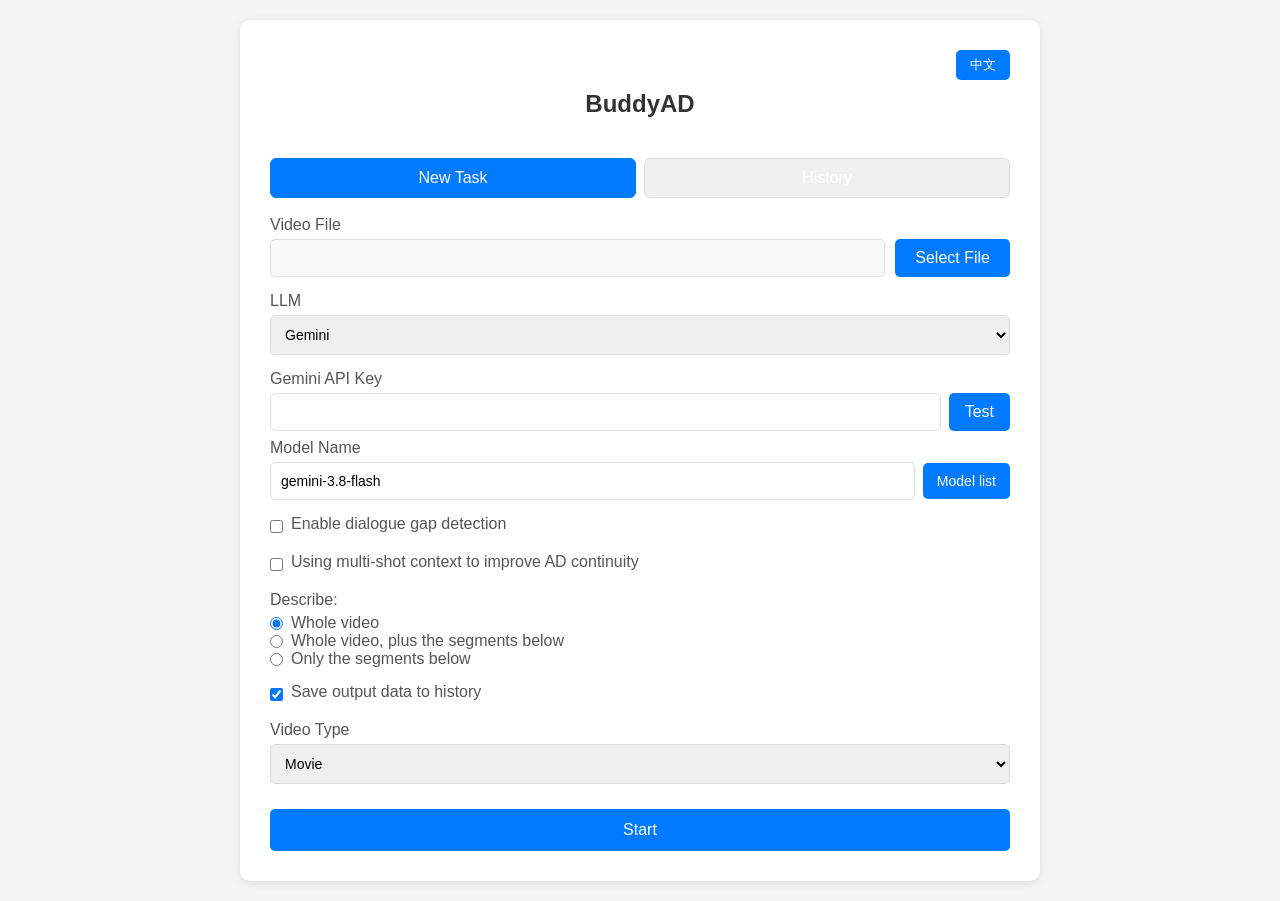
==== commit 88da46b0: "feat: provider retry-delay backoff, history-saving toggle, editable LLM model names" ====
--- a/templates/index.html
+++ b/templates/index.html
@@ -111,8 +111,7 @@
             <div class="form-group">
                 <label for="backend" data-i18n="llm">LLM:</label>
                 <select id="backend" name="backend">
-                    <option value="gemini-3.7-flash" selected>Gemini 3.7 Flash</option>
-                    <option value="gemini-3.5-flash-lite">Gemini 3.5 Flash-Lite</option>
+                    <option value="gemini" selected>Gemini</option>
                     <option value="qwen">Qwen Flash</option>
                     <option value="deepseek">DeepSeek Flash</option>
                     <option value="openai-compatible">OpenAI Compatible</option>
@@ -127,6 +126,11 @@
                     <button type="button" id="testKeyBtnMain" data-i18n="test">Test</button>
                 </div>
                 <span id="testResultMain" class="test-result"></span>
+                <label for="llmModel" style="margin-top: 8px;" data-i18n="modelName">Model Name:</label>
+                <div class="model-row">
+                    <input type="text" id="llmModel" name="llmModel" value="gemini-3.8-flash">
+                    <button type="button" data-i18n="modelList" onclick="showModelList('llmModel')">Model list</button>
+                </div>
             </div>
 
             <!-- OpenAI Compatible Settings (hidden by default) -->
@@ -179,6 +183,11 @@
                     </p>
                     <p id="rangeError" style="color:#c00; font-size:12px; margin-top:4px; display:none;"></p>
                 </div>
+            </div>
+
+            <div class="form-group checkbox">
+                <input type="checkbox" id="saveToHistory" name="saveToHistory" checked>
+                <label for="saveToHistory" data-i18n="saveToHistory">Save output data to history</label>
             </div>
 
             <!-- Video type -->
@@ -293,6 +302,12 @@
         });
 
         // Toggle OpenAI Compatible fields
+        const LLM_PRESETS = {
+            gemini: 'gemini-3.8-flash',
+            qwen: 'qwen3.8-flash',
+            deepseek: 'deepseek-flash'
+        };
+        function isPresetName(v) { return Object.values(LLM_PRESETS).includes(v) || v === 'gemini-3.7-flash' || v === 'gemini-3.5-flash-lite'; }
         document.getElementById('backend').addEventListener('change', function() {
             const isOpenAI = this.value === 'openai-compatible';
             const isQwen = this.value === 'qwen';
@@ -301,9 +316,13 @@
             document.getElementById('geminiKeyGroup').classList.toggle('hidden', isOpenAI);
             const keyLabel = document.getElementById('apiKeyLabel');
             if (keyLabel) keyLabel.textContent = isDeepSeek ? 'DeepSeek API Key:' : isQwen ? 'Qwen API Key:' : (I18N.t('geminiKey') || 'API Key:');
-            const modelInput = document.getElementById('openaiModel');
-            if (isOpenAI && modelInput && !modelInput.value.trim()) {
-                modelInput.value = 'qwen/qwen3.8-flash';
+            const modelInput = document.getElementById('llmModel');
+            if (modelInput && !isOpenAI && (isPresetName(modelInput.value.trim()) || !modelInput.value.trim())) {
+                modelInput.value = LLM_PRESETS[this.value] || '';
+            }
+            const oaModelInput = document.getElementById('openaiModel');
+            if (isOpenAI && oaModelInput && !oaModelInput.value.trim()) {
+                oaModelInput.value = 'qwen/qwen3.8-flash';
             }
         });
 
@@ -413,6 +432,8 @@
             if (b === 'openai-compatible') {
                 payload.openai_url = document.getElementById('openaiUrl').value;
                 payload.openai_model = document.getElementById('openaiModel').value;
+            } else {
+                payload.model = document.getElementById('llmModel').value.trim();
             }
             try {
                 const r = await fetch('/test_api', { method: 'POST',
@@ -472,12 +493,17 @@
                 : document.getElementById('apiKey').value);
             formData.append('openai_url', document.getElementById('openaiUrl').value);
             formData.append('openai_model', document.getElementById('openaiModel').value);
+            formData.append('model', backend === 'openai-compatible'
+                ? '' : document.getElementById('llmModel').value.trim());
             formData.append('use_whisper', document.getElementById('useWhisper').checked);
             formData.append('use_context_extender', document.getElementById('useContextExtender').checked);
+            formData.append('save_to_history', document.getElementById('saveToHistory').checked);
             formData.append('video_type', document.getElementById('videoType').value);
             formData.append('custom_opening', document.getElementById('customPrompt').value.trim());
             formData.append('range_mode', rangeMode());
             formData.append('time_ranges', rangeText());
+            // Prompt language follows the UI language (zh UI -> Chinese prompts).
+            formData.append('lang', I18N.lang());
 
             try {
                 const response = await fetch('/upload', { method: 'POST', body: formData });
@@ -775,8 +801,7 @@
                 <div class="ln-row">
                     <label for="rpBackend">${I18N.t('llm')}:</label>
                     <select id="rpBackend" style="width:auto; min-width:220px;">
-                        <option value="gemini-3.7-flash" selected>Gemini 3.7 Flash</option>
-                        <option value="gemini-3.5-flash-lite">Gemini 3.5 Flash-Lite</option>
+                        <option value="gemini" selected>Gemini</option>
                         <option value="qwen">Qwen Flash</option>
                         <option value="deepseek">DeepSeek Flash</option>
                         <option value="openai-compatible">OpenAI Compatible</option>
@@ -785,6 +810,13 @@
                 <div class="ln-row" id="rpKeyRow">
                     <label for="rpKey">${I18N.t('apiKey')}:</label>
                     <input type="password" id="rpKey" style="width:100%;">
+                </div>
+                <div class="ln-row" id="rpModelRow">
+                    <label for="rpLlmModel">${I18N.t('modelName')}:</label>
+                    <div class="model-row">
+                        <input type="text" id="rpLlmModel" value="gemini-3.8-flash" style="width:100%;">
+                        <button type="button" onclick="showModelList('rpLlmModel')">${I18N.t('modelList')}</button>
+                    </div>
                 </div>
                 <div class="ln-row hidden" id="rpOpenAiRow">
                     <label for="rpUrl">${I18N.t('apiBaseUrl')}:</label>
@@ -807,6 +839,11 @@
                 const isOA = $('rpBackend').value === 'openai-compatible';
                 $('rpOpenAiRow').classList.toggle('hidden', !isOA);
                 $('rpKeyRow').classList.toggle('hidden', isOA);
+                $('rpModelRow').classList.toggle('hidden', isOA);
+                const m = $('rpLlmModel');
+                if (!isOA && (isPresetName(m.value.trim()) || !m.value.trim())) {
+                    m.value = LLM_PRESETS[$('rpBackend').value] || '';
+                }
             });
         }
 
@@ -870,8 +907,10 @@
                 api_key: key,
                 openai_url: isOA ? $('rpUrl').value.trim() : null,
                 openai_model: isOA ? $('rpModel').value.trim() : null,
+                model: isOA ? null : $('rpLlmModel').value.trim(),
                 video_type: currentJob.job.video_type || 'movie',
-                use_context_extender: $('rpContext').checked
+                use_context_extender: $('rpContext').checked,
+                lang: I18N.lang()
             };
             let data;
             try {
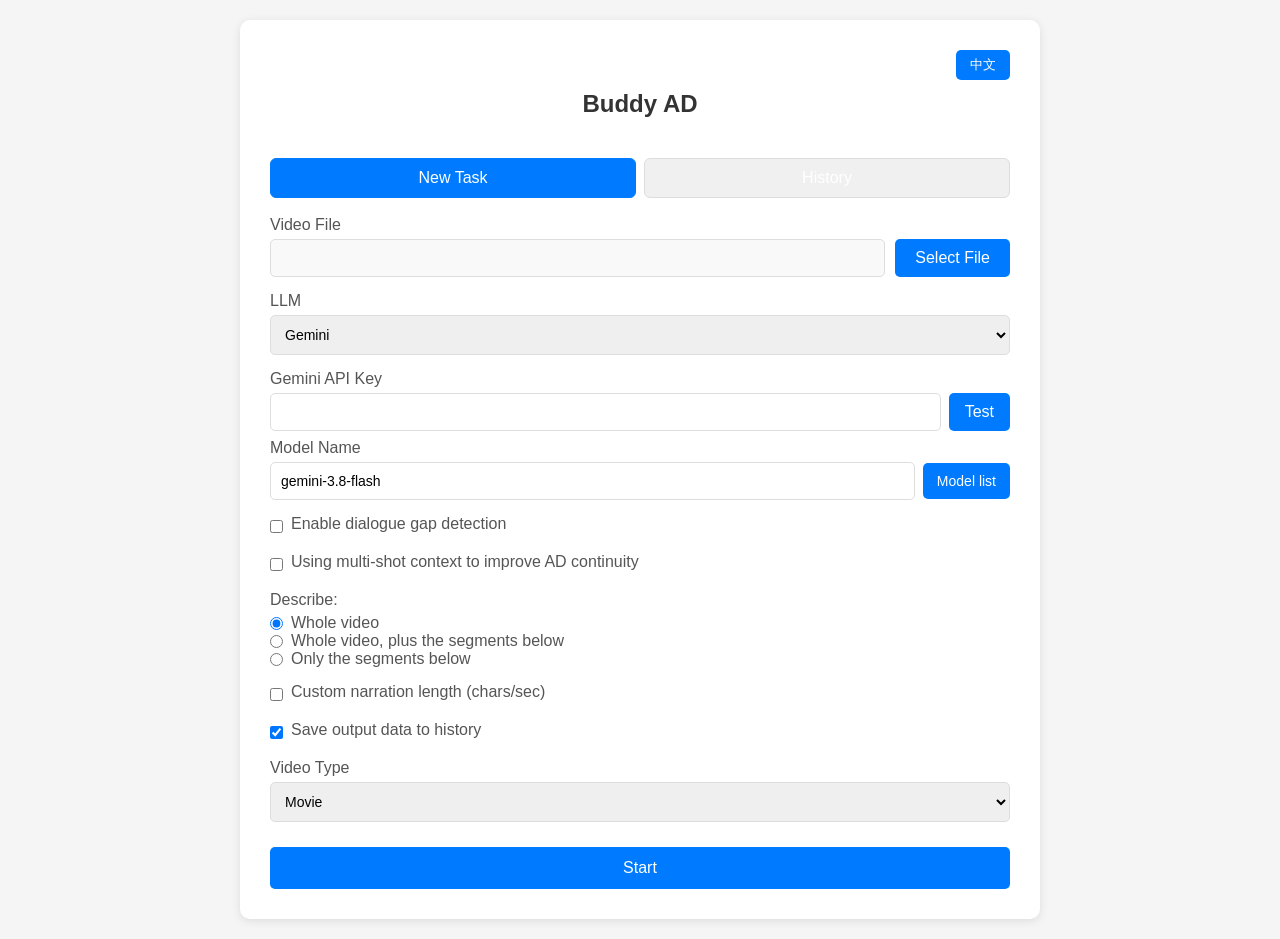
==== commit 8045c056: "feat: custom narration length, Buddy AD desktop title, WebView2 single-instance guard - Add 'custom " ====
--- a/templates/index.html
+++ b/templates/index.html
@@ -3,7 +3,7 @@
 <head>
     <meta charset="UTF-8">
     <meta name="viewport" content="width=device-width, initial-scale=1.0">
-    <title data-i18n="appTitle">BuddyAD</title>
+    <title data-i18n="appTitle">Buddy AD</title>
     <link rel="stylesheet" href="/static/style.css">
     <style>
         * { box-sizing: border-box; margin: 0; padding: 0; }
@@ -88,7 +88,7 @@
         <div style="text-align:right; margin-bottom:10px;">
             <button type="button" id="langToggle" style="width:auto; padding:6px 14px; margin:0; font-size:13px;"></button>
         </div>
-        <h1 data-i18n="appTitle">BuddyAD</h1>
+        <h1 data-i18n="appTitle">Buddy AD</h1>
 
         <div class="tabs">
             <button type="button" id="tabTaskBtn" class="tab active" data-i18n="tabTask">New Task</button>
@@ -183,6 +183,15 @@
                     </p>
                     <p id="rangeError" style="color:#c00; font-size:12px; margin-top:4px; display:none;"></p>
                 </div>
+            </div>
+
+            <div class="form-group checkbox">
+                <input type="checkbox" id="adLenCustom" name="adLenCustom">
+                <label for="adLenCustom" data-i18n="customAdLen">Custom narration length (chars/sec)</label>
+            </div>
+            <div class="form-group hidden" id="adLenCustomGroup">
+                <label for="adCharsPerSec" data-i18n="adCharsPerSec">Characters spoken per second (e.g. 5):</label>
+                <input type="number" id="adCharsPerSec" name="adCharsPerSec" value="5" min="1" max="40" step="0.5">
             </div>
 
             <div class="form-group checkbox">
@@ -420,6 +429,12 @@
         });
         rangeBox().addEventListener('blur', () => normaliseRanges(true));
 
+        const adLenCustom = document.getElementById('adLenCustom');
+        const adLenCustomGroup = document.getElementById('adLenCustomGroup');
+        const syncAdLen = () => { adLenCustomGroup.classList.toggle('hidden', !adLenCustom.checked); };
+        adLenCustom.addEventListener('change', syncAdLen);
+        syncAdLen();
+
         // API key test: send a tiny prompt and report the outcome
         async function runApiTest(resultEl) {
             const b = document.getElementById('backend').value;
@@ -498,6 +513,9 @@
             formData.append('use_whisper', document.getElementById('useWhisper').checked);
             formData.append('use_context_extender', document.getElementById('useContextExtender').checked);
             formData.append('save_to_history', document.getElementById('saveToHistory').checked);
+            formData.append('ad_chars_per_sec', document.getElementById('adLenCustom').checked
+                ? document.getElementById('adCharsPerSec').value.trim()
+                : '');
             formData.append('video_type', document.getElementById('videoType').value);
             formData.append('custom_opening', document.getElementById('customPrompt').value.trim());
             formData.append('range_mode', rangeMode());
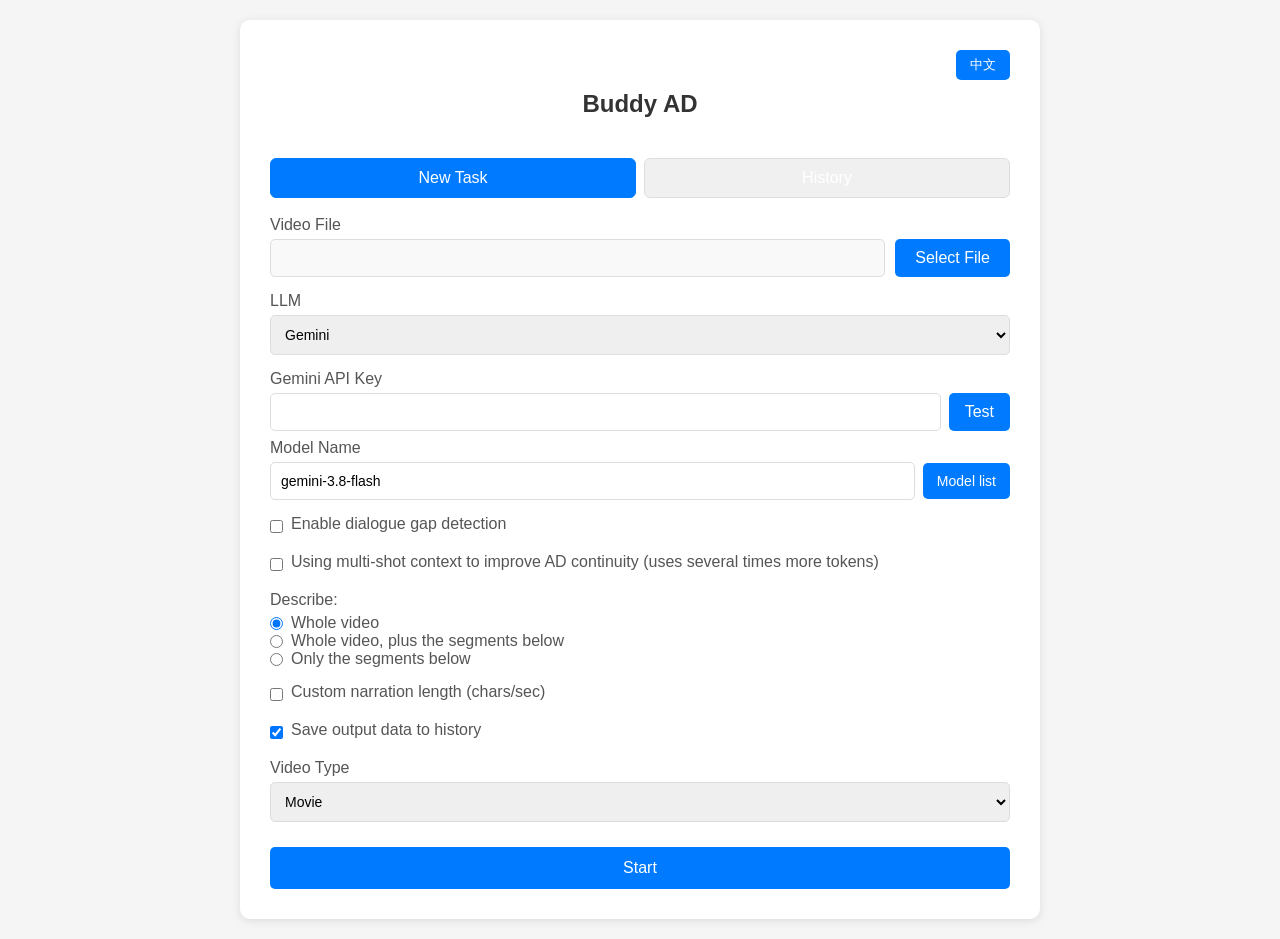
==== commit 3714536b: "feat: web+standalone only (drop pywebview desktop); shell renamed to BuddyAD.exe; harden standalone " ====
--- a/templates/index.html
+++ b/templates/index.html
@@ -112,8 +112,8 @@
                 <label for="backend" data-i18n="llm">LLM:</label>
                 <select id="backend" name="backend">
                     <option value="gemini" selected>Gemini</option>
-                    <option value="qwen">Qwen Flash</option>
-                    <option value="deepseek">DeepSeek Flash</option>
+                    <option value="qwen">Qwen</option>
+                    <option value="deepseek">DeepSeek</option>
                     <option value="openai-compatible">OpenAI Compatible</option>
                 </select>
             </div>
@@ -137,16 +137,16 @@
             <div class="form-group hidden" id="openaiCompatibleGroup">
                 <label for="openaiUrl" data-i18n="apiBaseUrl">API Base URL:</label>
                 <input type="text" id="openaiUrl" name="openaiUrl" value="https://api.openai.com/v1">
+                <label for="openaiApiKey" style="margin-top: 8px;" data-i18n="apiKey">API Key:</label>
+                <div class="key-row">
+                    <input type="password" id="openaiApiKey" name="openaiApiKey">
+                    <button type="button" id="testKeyBtnOpenAI" data-i18n="test">Test</button>
+                </div>
                 <label for="openaiModel" style="margin-top: 8px;" data-i18n="modelName">Model Name:</label>
                 <div class="model-row">
                     <input type="text" id="openaiModel" name="openaiModel" value="qwen/qwen3.8-flash">
                     <button type="button" data-i18n="modelList" onclick="showModelList('openaiModel')">Model list</button>
                 </div>
-                <label for="openaiApiKey" style="margin-top: 8px;" data-i18n="apiKey">API Key:</label>
-                <div class="key-row">
-                    <input type="password" id="openaiApiKey" name="openaiApiKey">
-                    <button type="button" id="testKeyBtnOpenAI" data-i18n="test">Test</button>
-                </div>
                 <span id="testResultOpenAI" class="test-result"></span>
             </div>
 
@@ -157,7 +157,7 @@
             </div>
             <div class="form-group checkbox">
                 <input type="checkbox" id="useContextExtender" name="useContextExtender">
-                <label for="useContextExtender" data-i18n="useContext">Using multi-shot context to improve AD continuity</label>
+                <label for="useContextExtender" data-i18n="useContext">Using multi-shot context to improve AD continuity (uses several times more tokens)</label>
             </div>
 
             <!-- How much of the video to describe -->
@@ -213,10 +213,6 @@
                 <label for="customPrompt" data-i18n="customPrompt">Custom prompt:</label>
                 <textarea id="customPrompt" name="customPrompt" rows="5"
                     style="width:100%; font-family:inherit;">Please watch the following video, pay extra attention to describing the color palette, lighting, and camera work.</textarea>
-                <p style="color:#888; font-size:12px; margin-top:4px;" data-i18n="customPromptNote">
-                    This replaces the first opening sentence. The "Where different shot numbers are labelled..."
-                    sentence and the rest of the description template are kept as-is.
-                </p>
             </div>
 
             <button type="submit" id="startBtn" data-i18n="start">Start</button>
@@ -820,8 +816,8 @@
                     <label for="rpBackend">${I18N.t('llm')}:</label>
                     <select id="rpBackend" style="width:auto; min-width:220px;">
                         <option value="gemini" selected>Gemini</option>
-                        <option value="qwen">Qwen Flash</option>
-                        <option value="deepseek">DeepSeek Flash</option>
+                        <option value="qwen">Qwen</option>
+                        <option value="deepseek">DeepSeek</option>
                         <option value="openai-compatible">OpenAI Compatible</option>
                     </select>
                 </div>
@@ -839,13 +835,13 @@
                 <div class="ln-row hidden" id="rpOpenAiRow">
                     <label for="rpUrl">${I18N.t('apiBaseUrl')}:</label>
                     <input type="text" id="rpUrl" value="https://api.openai.com/v1">
+                    <label for="rpOpenAiKey" style="margin-top:6px;">${I18N.t('apiKey')}:</label>
+                    <input type="password" id="rpOpenAiKey" style="width:100%;">
                     <label for="rpModel" style="margin-top:6px;">${I18N.t('modelName')}:</label>
                     <div class="model-row">
                         <input type="text" id="rpModel" value="qwen/qwen3.8-flash">
                         <button type="button" onclick="showModelList('rpModel')">${I18N.t('modelList')}</button>
                     </div>
-                    <label for="rpOpenAiKey" style="margin-top:6px;">${I18N.t('apiKey')}:</label>
-                    <input type="password" id="rpOpenAiKey" style="width:100%;">
                 </div>
                 <div class="ln-row checkbox">
                     <input type="checkbox" id="rpContext" ${d.job.use_context_extender ? 'checked' : ''}>
